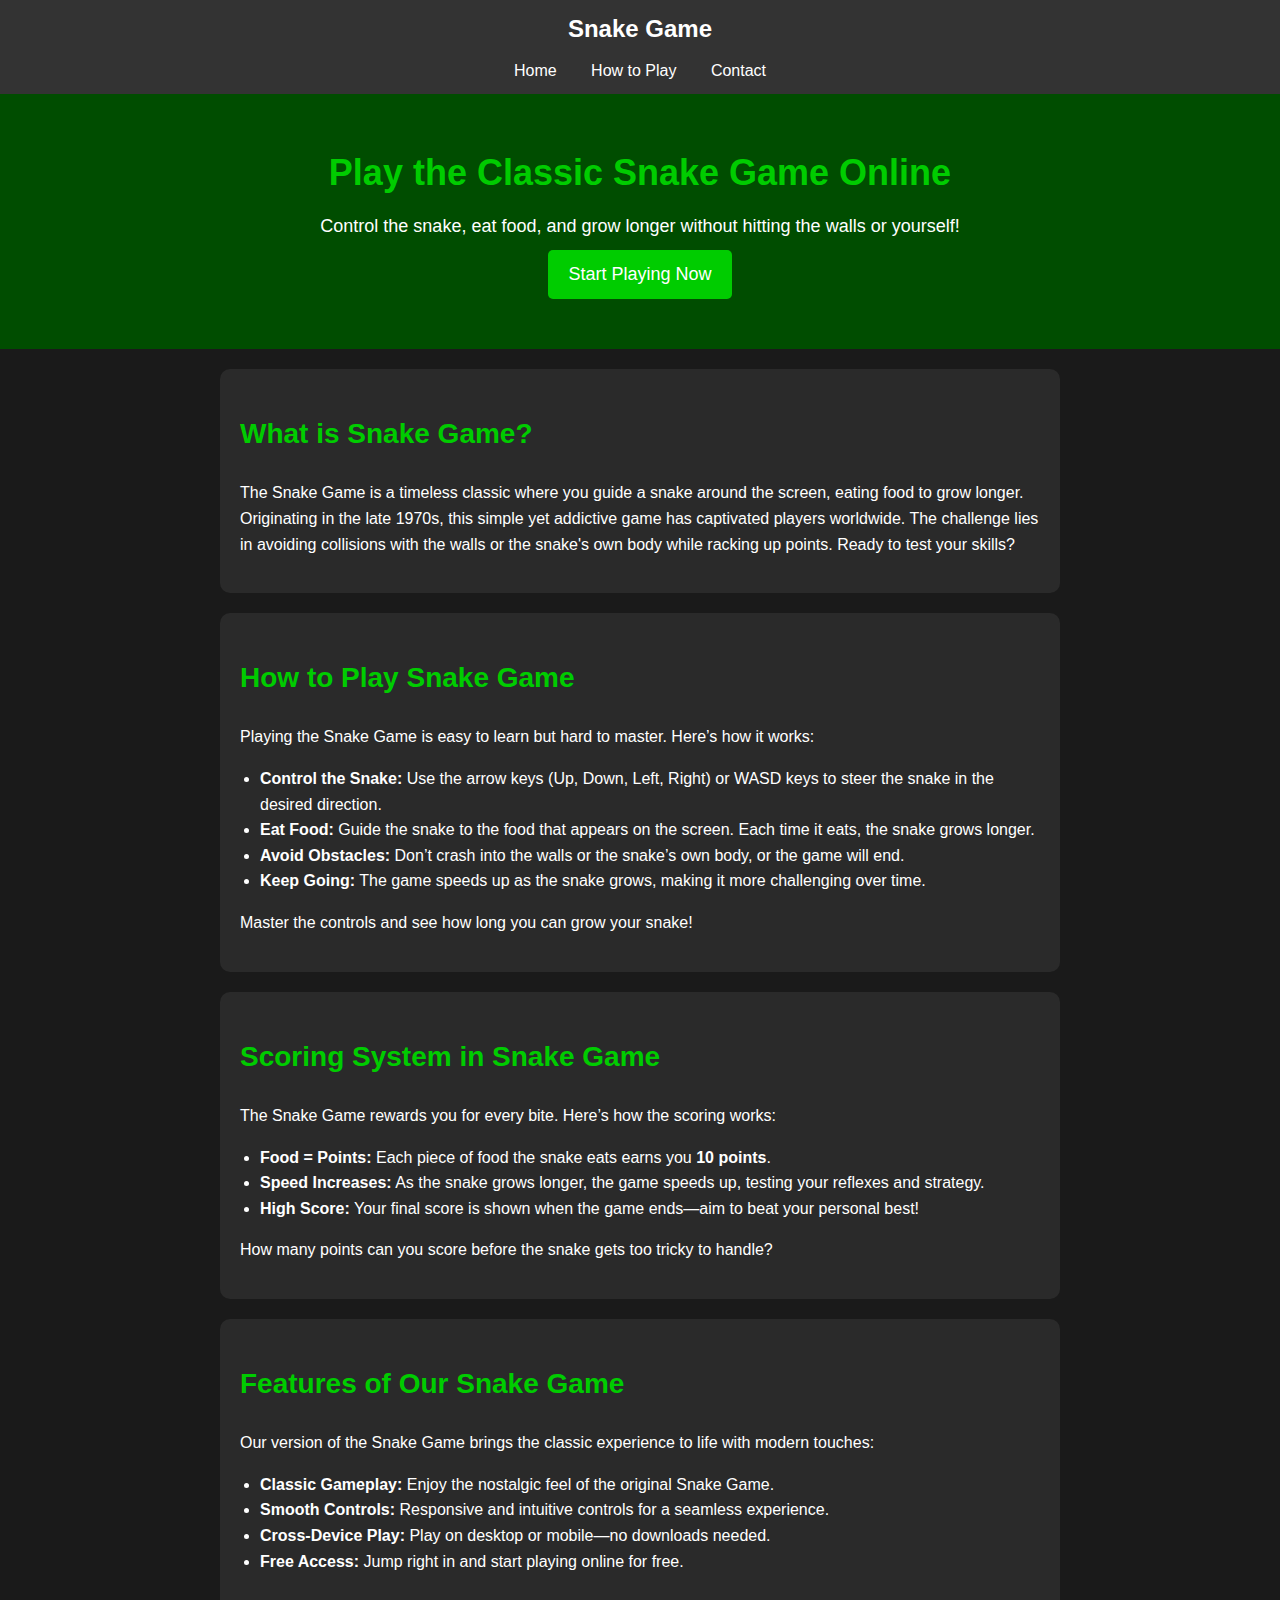
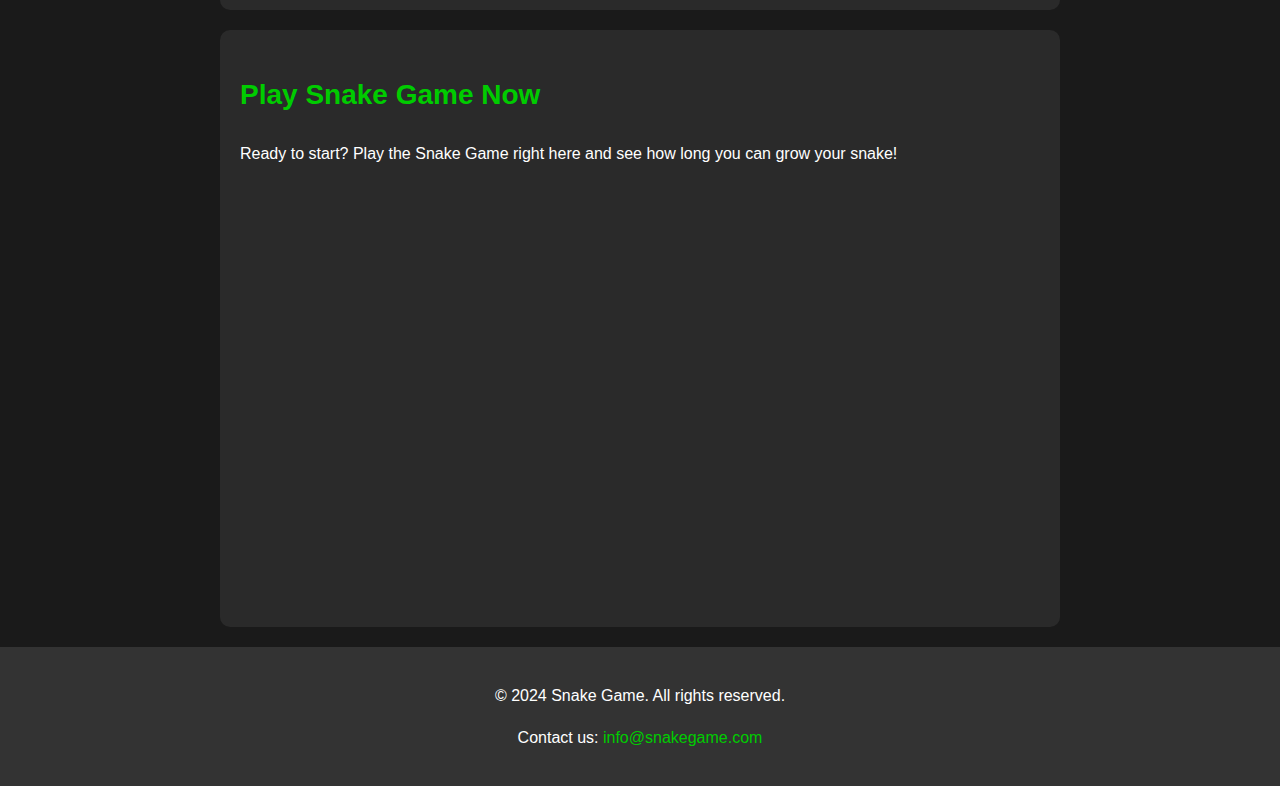
==== index.html @ 38044d4a "Add files via upload" ====
<!DOCTYPE html>
<html lang="en">
<head>
    <meta charset="UTF-8">
    <meta name="viewport" content="width=device-width, initial-scale=1.0">
    <meta name="description" content="Play the classic Snake Game online. Control the snake, eat food, and grow longer without hitting the walls or yourself.">
    <meta name="keywords" content="Snake Game, classic game, online game, play snake, snake game rules, snake game scoring">
    <title>Snake Game - Play Online</title>
    <style>
        body {
            font-family: Arial, sans-serif;
            background-color: #1a1a1a;
            color: #ffffff;
            margin: 0;
            padding: 0;
            line-height: 1.6;
        }
        header {
            background-color: #333;
            padding: 10px 0;
            text-align: center;
        }
        header h1 {
            margin: 0;
            font-size: 24px;
        }
        nav {
            margin-top: 10px;
        }
        nav a {
            color: #ffffff;
            text-decoration: none;
            margin: 0 15px;
            font-size: 16px;
        }
        nav a:hover {
            color: #00cc00;
        }
        .hero {
            background-color: #004d00;
            padding: 50px 20px;
            text-align: center;
        }
        .hero h2 {
            font-size: 36px;
            margin: 0;
        }
        .hero p {
            font-size: 18px;
            margin: 10px 0;
        }
        .cta-button {
            background-color: #00cc00;
            color: #ffffff;
            padding: 10px 20px;
            text-decoration: none;
            font-size: 18px;
            border-radius: 5px;
            display: inline-block;
        }
        .cta-button:hover {
            background-color: #009900;
        }
        section {
            padding: 20px;
            margin: 20px auto;
            max-width: 800px;
            background-color: #2a2a2a;
            border-radius: 10px;
        }
        h2 {
            color: #00cc00;
            font-size: 28px;
        }
        ul {
            padding-left: 20px;
        }
        iframe {
            display: block;
            margin: 20px auto;
            border: none;
        }
        footer {
            text-align: center;
            padding: 20px;
            background-color: #333;
            color: #ffffff;
        }
        footer a {
            color: #00cc00;
            text-decoration: none;
        }
        footer a:hover {
            text-decoration: underline;
        }
    </style>
</head>
<body>
    <!-- Header Section -->
    <header>
        <h1>Snake Game</h1>
        <nav>
            <a href="#home">Home</a>
            <a href="#how-to-play">How to Play</a>
            <a href="#contact">Contact</a>
        </nav>
    </header>

    <!-- Hero Section -->
    <div class="hero" id="home">
        <h2>Play the Classic Snake Game Online</h2>
        <p>Control the snake, eat food, and grow longer without hitting the walls or yourself!</p>
        <a href="#play-now" class="cta-button">Start Playing Now</a>
    </div>

    <!-- Game Introduction Section -->
    <section id="game-introduction">
        <h2>What is Snake Game?</h2>
        <p>The Snake Game is a timeless classic where you guide a snake around the screen, eating food to grow longer. Originating in the late 1970s, this simple yet addictive game has captivated players worldwide. The challenge lies in avoiding collisions with the walls or the snake's own body while racking up points. Ready to test your skills?</p>
    </section>

    <!-- How to Play Section -->
    <section id="how-to-play">
        <h2>How to Play Snake Game</h2>
        <p>Playing the Snake Game is easy to learn but hard to master. Here’s how it works:</p>
        <ul>
            <li><strong>Control the Snake:</strong> Use the arrow keys (Up, Down, Left, Right) or WASD keys to steer the snake in the desired direction.</li>
            <li><strong>Eat Food:</strong> Guide the snake to the food that appears on the screen. Each time it eats, the snake grows longer.</li>
            <li><strong>Avoid Obstacles:</strong> Don’t crash into the walls or the snake’s own body, or the game will end.</li>
            <li><strong>Keep Going:</strong> The game speeds up as the snake grows, making it more challenging over time.</li>
        </ul>
        <p>Master the controls and see how long you can grow your snake!</p>
    </section>

    <!-- Scoring System Section -->
    <section id="scoring-system">
        <h2>Scoring System in Snake Game</h2>
        <p>The Snake Game rewards you for every bite. Here’s how the scoring works:</p>
        <ul>
            <li><strong>Food = Points:</strong> Each piece of food the snake eats earns you <strong>10 points</strong>.</li>
            <li><strong>Speed Increases:</strong> As the snake grows longer, the game speeds up, testing your reflexes and strategy.</li>
            <li><strong>High Score:</strong> Your final score is shown when the game ends—aim to beat your personal best!</li>
        </ul>
        <p>How many points can you score before the snake gets too tricky to handle?</p>
    </section>

    <!-- Game Features Section -->
    <section id="game-features">
        <h2>Features of Our Snake Game</h2>
        <p>Our version of the Snake Game brings the classic experience to life with modern touches:</p>
        <ul>
            <li><strong>Classic Gameplay:</strong> Enjoy the nostalgic feel of the original Snake Game.</li>
            <li><strong>Smooth Controls:</strong> Responsive and intuitive controls for a seamless experience.</li>
            <li><strong>Cross-Device Play:</strong> Play on desktop or mobile—no downloads needed.</li>
            <li><strong>Free Access:</strong> Jump right in and start playing online for free.</li>
        </ul>
    </section>

    <!-- Play Now Section with Iframe -->
    <section id="play-now">
        <h2>Play Snake Game Now</h2>
        <p>Ready to start? Play the Snake Game right here and see how long you can grow your snake!</p>
        <iframe src="https://jiangfei.xyz/贪吃蛇.html" width="600" height="400" frameborder="0"></iframe>
    </section>

    <!-- Footer Section -->
    <footer id="contact">
        <p>&copy; 2024 Snake Game. All rights reserved.</p>
        <p>Contact us: <a href="mailto:info@snakegame.com">info@snakegame.com</a></p>
    </footer>
</body>
</html>
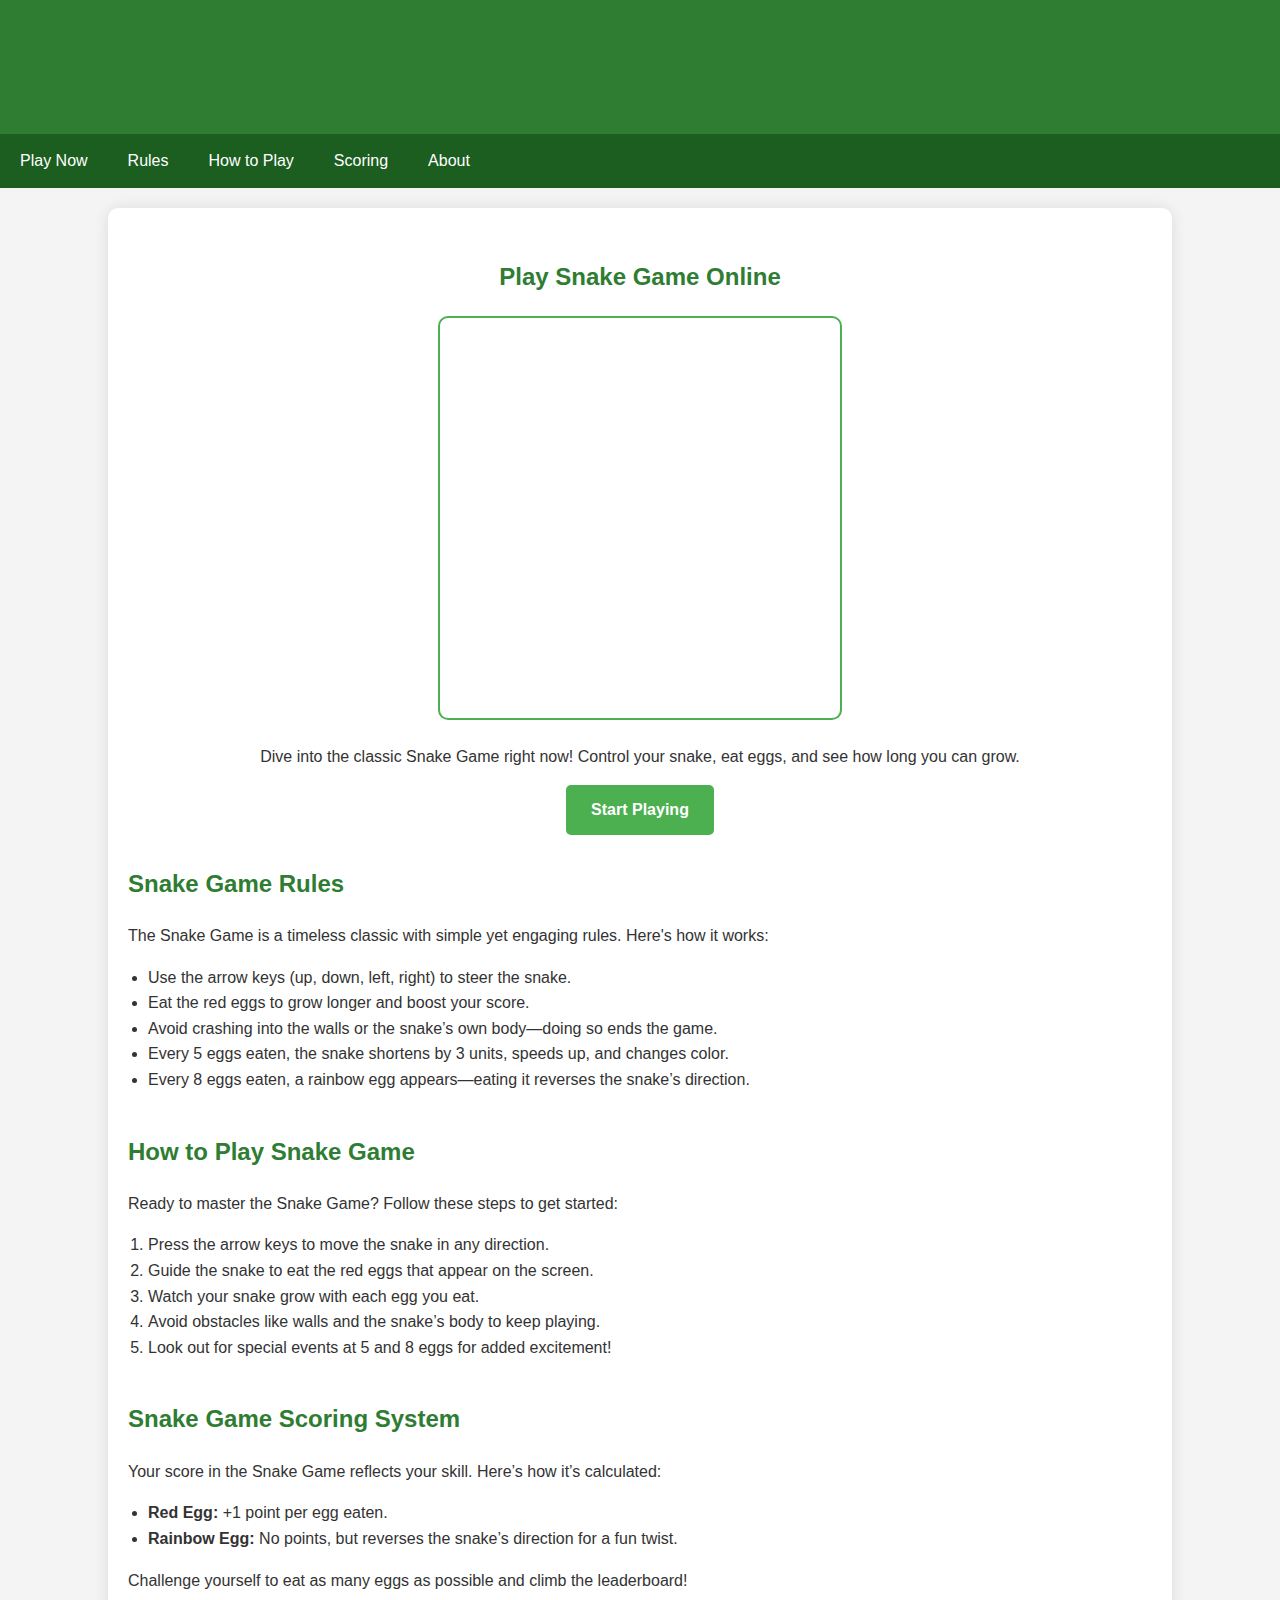
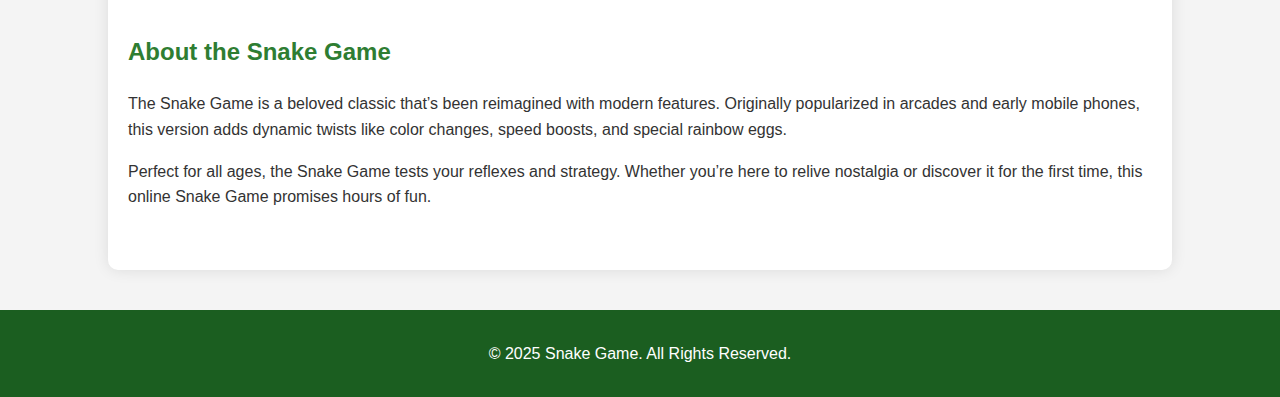
==== commit 3e7f6af4: "Add files via upload" ====
--- a/index.html
+++ b/index.html
@@ -3,170 +3,173 @@
 <head>
     <meta charset="UTF-8">
     <meta name="viewport" content="width=device-width, initial-scale=1.0">
-    <meta name="description" content="Play the classic Snake Game online. Control the snake, eat food, and grow longer without hitting the walls or yourself.">
-    <meta name="keywords" content="Snake Game, classic game, online game, play snake, snake game rules, snake game scoring">
-    <title>Snake Game - Play Online</title>
+    <meta name="description" content="Play the classic Snake Game online. Eat eggs, grow your snake, and master the challenges in this addictive game.">
+    <meta name="keywords" content="Snake Game, Play Snake Game, Online Snake Game, Classic Snake, Snake Rules, Snake Gameplay, Snake Scoring">
+    <title>Snake Game - Play Online and Challenge Yourself</title>
     <style>
         body {
-            font-family: Arial, sans-serif;
-            background-color: #1a1a1a;
-            color: #ffffff;
+            font-family: 'Arial', sans-serif;
+            background-color: #f4f4f4;
+            color: #333;
             margin: 0;
             padding: 0;
             line-height: 1.6;
         }
         header {
-            background-color: #333;
-            padding: 10px 0;
+            background-color: #2E7D32;
+            color: white;
+            padding: 20px;
             text-align: center;
         }
-        header h1 {
-            margin: 0;
-            font-size: 24px;
-        }
         nav {
-            margin-top: 10px;
+            background-color: #1B5E20;
+            overflow: hidden;
+            position: sticky;
+            top: 0;
+            z-index: 100;
         }
         nav a {
-            color: #ffffff;
+            float: left;
+            display: block;
+            color: white;
+            text-align: center;
+            padding: 14px 20px;
             text-decoration: none;
-            margin: 0 15px;
+        }
+        nav a:hover {
+            background-color: #4CAF50;
+            color: white;
+        }
+        .container {
+            width: 80%;
+            margin: 20px auto;
+            padding: 20px;
+            background-color: white;
+            box-shadow: 0 0 15px rgba(0, 0, 0, 0.1);
+            border-radius: 10px;
+        }
+        h1, h2, h3 {
+            color: #2E7D32;
+        }
+        .game-section {
+            text-align: center;
+            margin: 30px 0;
+        }
+        iframe {
+            border: 2px solid #4CAF50;
+            border-radius: 10px;
+            width: 400px;
+            height: 400px;
+        }
+        .section {
+            margin-bottom: 40px;
+        }
+        .section p {
             font-size: 16px;
         }
-        nav a:hover {
-            color: #00cc00;
-        }
-        .hero {
-            background-color: #004d00;
-            padding: 50px 20px;
-            text-align: center;
-        }
-        .hero h2 {
-            font-size: 36px;
-            margin: 0;
-        }
-        .hero p {
-            font-size: 18px;
-            margin: 10px 0;
-        }
         .cta-button {
-            background-color: #00cc00;
-            color: #ffffff;
-            padding: 10px 20px;
+            display: inline-block;
+            padding: 12px 25px;
+            background-color: #4CAF50;
+            color: white;
             text-decoration: none;
-            font-size: 18px;
             border-radius: 5px;
-            display: inline-block;
+            font-weight: bold;
+            transition: background-color 0.3s;
         }
         .cta-button:hover {
-            background-color: #009900;
+            background-color: #388E3C;
         }
-        section {
-            padding: 20px;
-            margin: 20px auto;
-            max-width: 800px;
-            background-color: #2a2a2a;
-            border-radius: 10px;
+        footer {
+            background-color: #1B5E20;
+            color: white;
+            text-align: center;
+            padding: 15px 0;
+            position: relative;
+            width: 100%;
+            margin-top: 40px;
         }
-        h2 {
-            color: #00cc00;
-            font-size: 28px;
-        }
-        ul {
+        ul, ol {
+            margin: 10px 0;
             padding-left: 20px;
         }
-        iframe {
-            display: block;
-            margin: 20px auto;
-            border: none;
-        }
-        footer {
-            text-align: center;
-            padding: 20px;
-            background-color: #333;
-            color: #ffffff;
-        }
-        footer a {
-            color: #00cc00;
-            text-decoration: none;
-        }
-        footer a:hover {
-            text-decoration: underline;
+        @media (max-width: 768px) {
+            .container {
+                width: 90%;
+            }
+            iframe {
+                width: 100%;
+                height: 300px;
+            }
+            nav a {
+                float: none;
+                display: block;
+                text-align: left;
+            }
         }
     </style>
 </head>
 <body>
-    <!-- Header Section -->
     <header>
-        <h1>Snake Game</h1>
-        <nav>
-            <a href="#home">Home</a>
-            <a href="#how-to-play">How to Play</a>
-            <a href="#contact">Contact</a>
-        </nav>
+        <h1>Snake Game - Master the Classic Challenge</h1>
     </header>
+    <nav>
+        <a href="#play">Play Now</a>
+        <a href="#rules">Rules</a>
+        <a href="#how-to-play">How to Play</a>
+        <a href="#scoring">Scoring</a>
+        <a href="#about">About</a>
+    </nav>
+    <div class="container">
+        <section id="play" class="game-section">
+            <h2>Play Snake Game Online</h2>
+            <iframe src="https://jiangfei.xyz/贪吃蛇.html" frameborder="0"></iframe>
+            <p>Dive into the classic Snake Game right now! Control your snake, eat eggs, and see how long you can grow.</p>
+            <a href="#play" class="cta-button">Start Playing</a>
+        </section>
 
-    <!-- Hero Section -->
-    <div class="hero" id="home">
-        <h2>Play the Classic Snake Game Online</h2>
-        <p>Control the snake, eat food, and grow longer without hitting the walls or yourself!</p>
-        <a href="#play-now" class="cta-button">Start Playing Now</a>
+        <section id="rules" class="section">
+            <h2>Snake Game Rules</h2>
+            <p>The Snake Game is a timeless classic with simple yet engaging rules. Here's how it works:</p>
+            <ul>
+                <li>Use the arrow keys (up, down, left, right) to steer the snake.</li>
+                <li>Eat the red eggs to grow longer and boost your score.</li>
+                <li>Avoid crashing into the walls or the snake’s own body—doing so ends the game.</li>
+                <li>Every 5 eggs eaten, the snake shortens by 3 units, speeds up, and changes color.</li>
+                <li>Every 8 eggs eaten, a rainbow egg appears—eating it reverses the snake’s direction.</li>
+            </ul>
+        </section>
+
+        <section id="how-to-play" class="section">
+            <h2>How to Play Snake Game</h2>
+            <p>Ready to master the Snake Game? Follow these steps to get started:</p>
+            <ol>
+                <li>Press the arrow keys to move the snake in any direction.</li>
+                <li>Guide the snake to eat the red eggs that appear on the screen.</li>
+                <li>Watch your snake grow with each egg you eat.</li>
+                <li>Avoid obstacles like walls and the snake’s body to keep playing.</li>
+                <li>Look out for special events at 5 and 8 eggs for added excitement!</li>
+            </ol>
+        </section>
+
+        <section id="scoring" class="section">
+            <h2>Snake Game Scoring System</h2>
+            <p>Your score in the Snake Game reflects your skill. Here’s how it’s calculated:</p>
+            <ul>
+                <li><strong>Red Egg:</strong> +1 point per egg eaten.</li>
+                <li><strong>Rainbow Egg:</strong> No points, but reverses the snake’s direction for a fun twist.</li>
+            </ul>
+            <p>Challenge yourself to eat as many eggs as possible and climb the leaderboard!</p>
+        </section>
+
+        <section id="about" class="section">
+            <h2>About the Snake Game</h2>
+            <p>The Snake Game is a beloved classic that’s been reimagined with modern features. Originally popularized in arcades and early mobile phones, this version adds dynamic twists like color changes, speed boosts, and special rainbow eggs.</p>
+            <p>Perfect for all ages, the Snake Game tests your reflexes and strategy. Whether you’re here to relive nostalgia or discover it for the first time, this online Snake Game promises hours of fun.</p>
+        </section>
     </div>
-
-    <!-- Game Introduction Section -->
-    <section id="game-introduction">
-        <h2>What is Snake Game?</h2>
-        <p>The Snake Game is a timeless classic where you guide a snake around the screen, eating food to grow longer. Originating in the late 1970s, this simple yet addictive game has captivated players worldwide. The challenge lies in avoiding collisions with the walls or the snake's own body while racking up points. Ready to test your skills?</p>
-    </section>
-
-    <!-- How to Play Section -->
-    <section id="how-to-play">
-        <h2>How to Play Snake Game</h2>
-        <p>Playing the Snake Game is easy to learn but hard to master. Here’s how it works:</p>
-        <ul>
-            <li><strong>Control the Snake:</strong> Use the arrow keys (Up, Down, Left, Right) or WASD keys to steer the snake in the desired direction.</li>
-            <li><strong>Eat Food:</strong> Guide the snake to the food that appears on the screen. Each time it eats, the snake grows longer.</li>
-            <li><strong>Avoid Obstacles:</strong> Don’t crash into the walls or the snake’s own body, or the game will end.</li>
-            <li><strong>Keep Going:</strong> The game speeds up as the snake grows, making it more challenging over time.</li>
-        </ul>
-        <p>Master the controls and see how long you can grow your snake!</p>
-    </section>
-
-    <!-- Scoring System Section -->
-    <section id="scoring-system">
-        <h2>Scoring System in Snake Game</h2>
-        <p>The Snake Game rewards you for every bite. Here’s how the scoring works:</p>
-        <ul>
-            <li><strong>Food = Points:</strong> Each piece of food the snake eats earns you <strong>10 points</strong>.</li>
-            <li><strong>Speed Increases:</strong> As the snake grows longer, the game speeds up, testing your reflexes and strategy.</li>
-            <li><strong>High Score:</strong> Your final score is shown when the game ends—aim to beat your personal best!</li>
-        </ul>
-        <p>How many points can you score before the snake gets too tricky to handle?</p>
-    </section>
-
-    <!-- Game Features Section -->
-    <section id="game-features">
-        <h2>Features of Our Snake Game</h2>
-        <p>Our version of the Snake Game brings the classic experience to life with modern touches:</p>
-        <ul>
-            <li><strong>Classic Gameplay:</strong> Enjoy the nostalgic feel of the original Snake Game.</li>
-            <li><strong>Smooth Controls:</strong> Responsive and intuitive controls for a seamless experience.</li>
-            <li><strong>Cross-Device Play:</strong> Play on desktop or mobile—no downloads needed.</li>
-            <li><strong>Free Access:</strong> Jump right in and start playing online for free.</li>
-        </ul>
-    </section>
-
-    <!-- Play Now Section with Iframe -->
-    <section id="play-now">
-        <h2>Play Snake Game Now</h2>
-        <p>Ready to start? Play the Snake Game right here and see how long you can grow your snake!</p>
-        <iframe src="https://jiangfei.xyz/贪吃蛇.html" width="600" height="400" frameborder="0"></iframe>
-    </section>
-
-    <!-- Footer Section -->
-    <footer id="contact">
-        <p>&copy; 2024 Snake Game. All rights reserved.</p>
-        <p>Contact us: <a href="mailto:info@snakegame.com">info@snakegame.com</a></p>
+    <footer>
+        <p>&copy; 2025 Snake Game. All Rights Reserved.</p>
     </footer>
 </body>
 </html>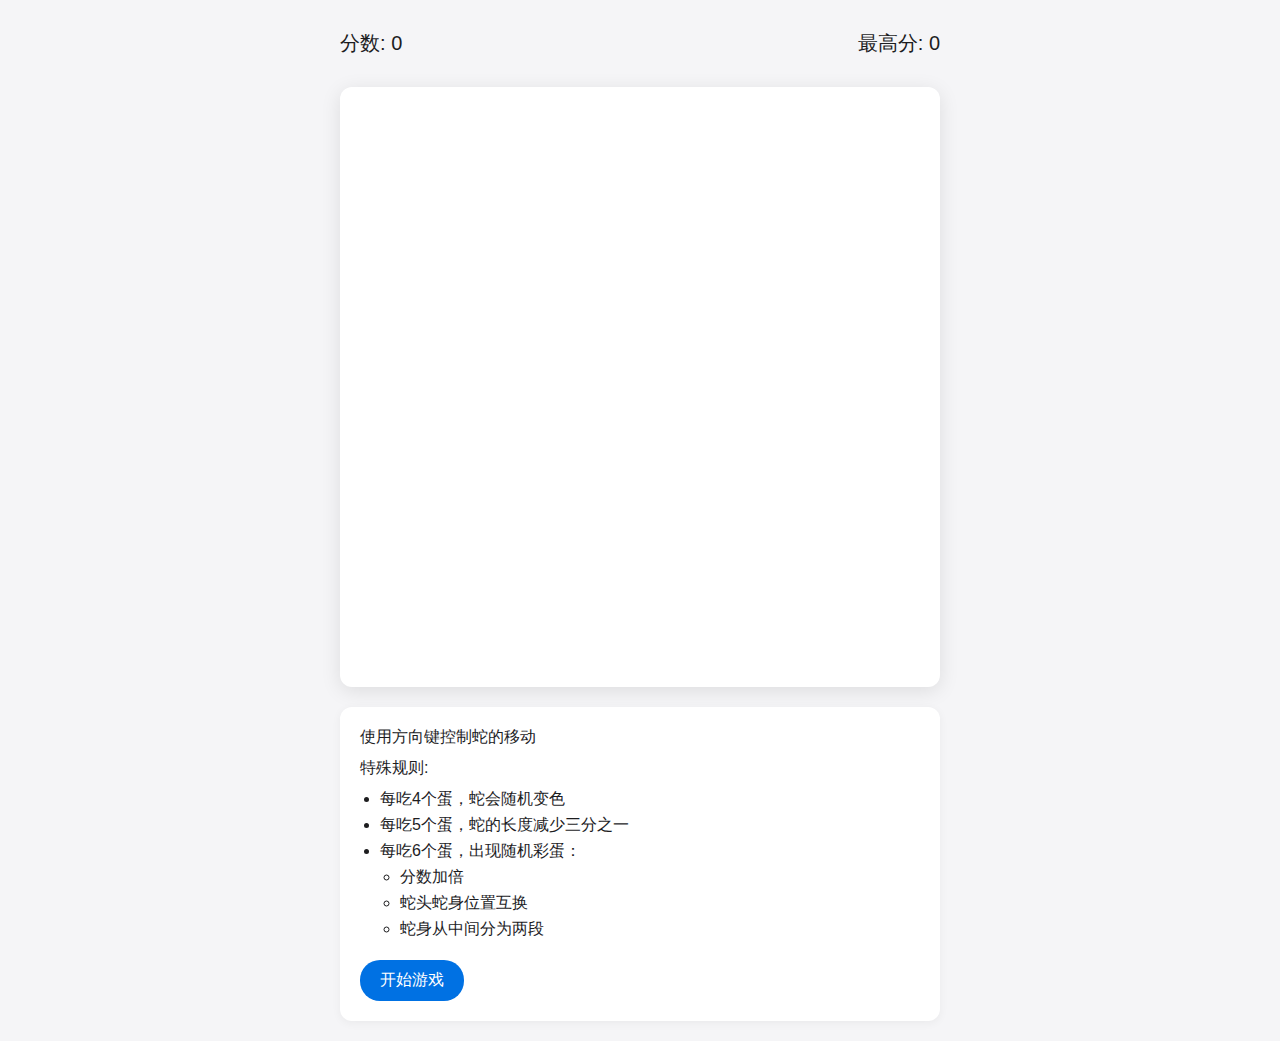
==== commit 6384f3c8: "index" ====
--- a/index.html
+++ b/index.html
@@ -1,175 +1,42 @@
-<!DOCTYPE html>
-<html lang="en">
-<head>
-    <meta charset="UTF-8">
-    <meta name="viewport" content="width=device-width, initial-scale=1.0">
-    <meta name="description" content="Play the classic Snake Game online. Eat eggs, grow your snake, and master the challenges in this addictive game.">
-    <meta name="keywords" content="Snake Game, Play Snake Game, Online Snake Game, Classic Snake, Snake Rules, Snake Gameplay, Snake Scoring">
-    <title>Snake Game - Play Online and Challenge Yourself</title>
-    <style>
-        body {
-            font-family: 'Arial', sans-serif;
-            background-color: #f4f4f4;
-            color: #333;
-            margin: 0;
-            padding: 0;
-            line-height: 1.6;
-        }
-        header {
-            background-color: #2E7D32;
-            color: white;
-            padding: 20px;
-            text-align: center;
-        }
-        nav {
-            background-color: #1B5E20;
-            overflow: hidden;
-            position: sticky;
-            top: 0;
-            z-index: 100;
-        }
-        nav a {
-            float: left;
-            display: block;
-            color: white;
-            text-align: center;
-            padding: 14px 20px;
-            text-decoration: none;
-        }
-        nav a:hover {
-            background-color: #4CAF50;
-            color: white;
-        }
-        .container {
-            width: 80%;
-            margin: 20px auto;
-            padding: 20px;
-            background-color: white;
-            box-shadow: 0 0 15px rgba(0, 0, 0, 0.1);
-            border-radius: 10px;
-        }
-        h1, h2, h3 {
-            color: #2E7D32;
-        }
-        .game-section {
-            text-align: center;
-            margin: 30px 0;
-        }
-        iframe {
-            border: 2px solid #4CAF50;
-            border-radius: 10px;
-            width: 400px;
-            height: 400px;
-        }
-        .section {
-            margin-bottom: 40px;
-        }
-        .section p {
-            font-size: 16px;
-        }
-        .cta-button {
-            display: inline-block;
-            padding: 12px 25px;
-            background-color: #4CAF50;
-            color: white;
-            text-decoration: none;
-            border-radius: 5px;
-            font-weight: bold;
-            transition: background-color 0.3s;
-        }
-        .cta-button:hover {
-            background-color: #388E3C;
-        }
-        footer {
-            background-color: #1B5E20;
-            color: white;
-            text-align: center;
-            padding: 15px 0;
-            position: relative;
-            width: 100%;
-            margin-top: 40px;
-        }
-        ul, ol {
-            margin: 10px 0;
-            padding-left: 20px;
-        }
-        @media (max-width: 768px) {
-            .container {
-                width: 90%;
-            }
-            iframe {
-                width: 100%;
-                height: 300px;
-            }
-            nav a {
-                float: none;
-                display: block;
-                text-align: left;
-            }
-        }
-    </style>
-</head>
-<body>
-    <header>
-        <h1>Snake Game - Master the Classic Challenge</h1>
-    </header>
-    <nav>
-        <a href="#play">Play Now</a>
-        <a href="#rules">Rules</a>
-        <a href="#how-to-play">How to Play</a>
-        <a href="#scoring">Scoring</a>
-        <a href="#about">About</a>
-    </nav>
-    <div class="container">
-        <section id="play" class="game-section">
-            <h2>Play Snake Game Online</h2>
-            <iframe src="https://jiangfei.xyz/贪吃蛇.html" frameborder="0"></iframe>
-            <p>Dive into the classic Snake Game right now! Control your snake, eat eggs, and see how long you can grow.</p>
-            <a href="#play" class="cta-button">Start Playing</a>
-        </section>
-
-        <section id="rules" class="section">
-            <h2>Snake Game Rules</h2>
-            <p>The Snake Game is a timeless classic with simple yet engaging rules. Here's how it works:</p>
-            <ul>
-                <li>Use the arrow keys (up, down, left, right) to steer the snake.</li>
-                <li>Eat the red eggs to grow longer and boost your score.</li>
-                <li>Avoid crashing into the walls or the snake’s own body—doing so ends the game.</li>
-                <li>Every 5 eggs eaten, the snake shortens by 3 units, speeds up, and changes color.</li>
-                <li>Every 8 eggs eaten, a rainbow egg appears—eating it reverses the snake’s direction.</li>
-            </ul>
-        </section>
-
-        <section id="how-to-play" class="section">
-            <h2>How to Play Snake Game</h2>
-            <p>Ready to master the Snake Game? Follow these steps to get started:</p>
-            <ol>
-                <li>Press the arrow keys to move the snake in any direction.</li>
-                <li>Guide the snake to eat the red eggs that appear on the screen.</li>
-                <li>Watch your snake grow with each egg you eat.</li>
-                <li>Avoid obstacles like walls and the snake’s body to keep playing.</li>
-                <li>Look out for special events at 5 and 8 eggs for added excitement!</li>
-            </ol>
-        </section>
-
-        <section id="scoring" class="section">
-            <h2>Snake Game Scoring System</h2>
-            <p>Your score in the Snake Game reflects your skill. Here’s how it’s calculated:</p>
-            <ul>
-                <li><strong>Red Egg:</strong> +1 point per egg eaten.</li>
-                <li><strong>Rainbow Egg:</strong> No points, but reverses the snake’s direction for a fun twist.</li>
-            </ul>
-            <p>Challenge yourself to eat as many eggs as possible and climb the leaderboard!</p>
-        </section>
-
-        <section id="about" class="section">
-            <h2>About the Snake Game</h2>
-            <p>The Snake Game is a beloved classic that’s been reimagined with modern features. Originally popularized in arcades and early mobile phones, this version adds dynamic twists like color changes, speed boosts, and special rainbow eggs.</p>
-            <p>Perfect for all ages, the Snake Game tests your reflexes and strategy. Whether you’re here to relive nostalgia or discover it for the first time, this online Snake Game promises hours of fun.</p>
-        </section>
-    </div>
-    <footer>
-        <p>&copy; 2025 Snake Game. All Rights Reserved.</p>
-    </footer>
-</body>
+<!DOCTYPE html>
+<html lang="zh">
+<head>
+    <meta charset="UTF-8">
+    <meta name="viewport" content="width=device-width, initial-scale=1.0">
+    <title>彩色贪吃蛇</title>
+    <link rel="stylesheet" href="style.css">
+</head>
+<body>
+    <div class="game-container">
+        <div class="score-container">
+            <div class="score">分数: <span id="score">0</span></div>
+            <div class="highscore">最高分: <span id="highscore">0</span></div>
+        </div>
+        <canvas id="gameCanvas" width="600" height="600"></canvas>
+        <div class="controls">
+            <p>使用方向键控制蛇的移动</p>
+            <p>特殊规则:</p>
+            <ul>
+                <li>每吃4个蛋，蛇会随机变色</li>
+                <li>每吃5个蛋，蛇的长度减少三分之一</li>
+                <li>每吃6个蛋，出现随机彩蛋：</li>
+                <ul>
+                    <li>分数加倍</li>
+                    <li>蛇头蛇身位置互换</li>
+                    <li>蛇身从中间分为两段</li>
+                </ul>
+            </ul>
+            <button id="startBtn">开始游戏</button>
+            <button id="restartBtn" style="display: none;">重新开始</button>
+        </div>
+    </div>
+    <div id="gameOver" class="game-over">
+        <div class="game-over-content">
+            <h2>游戏结束</h2>
+            <p>你的分数: <span id="finalScore">0</span></p>
+            <button id="playAgainBtn">再玩一次</button>
+        </div>
+    </div>
+    <script src="script.js"></script>
+</body>
 </html>--- a/style.css
+++ b/style.css
@@ -0,0 +1,111 @@
+
+* {
+    margin: 0;
+    padding: 0;
+    box-sizing: border-box;
+    font-family: -apple-system, BlinkMacSystemFont, "Segoe UI", Roboto, Helvetica, Arial, sans-serif;
+}
+
+body {
+    display: flex;
+    justify-content: center;
+    align-items: center;
+    min-height: 100vh;
+    background-color: #f5f5f7;
+    color: #1d1d1f;
+}
+
+.game-container {
+    display: flex;
+    flex-direction: column;
+    align-items: center;
+    gap: 20px;
+    max-width: 800px;
+    width: 100%;
+    padding: 20px;
+}
+
+.score-container {
+    display: flex;
+    justify-content: space-between;
+    width: 600px;
+    padding: 10px 0;
+    font-size: 20px;
+    font-weight: 500;
+}
+
+canvas {
+    background-color: #ffffff;
+    border-radius: 12px;
+    box-shadow: 0 4px 20px rgba(0, 0, 0, 0.1);
+}
+
+.controls {
+    width: 600px;
+    background-color: #ffffff;
+    padding: 20px;
+    border-radius: 12px;
+    box-shadow: 0 2px 10px rgba(0, 0, 0, 0.05);
+}
+
+.controls p {
+    margin-bottom: 10px;
+}
+
+.controls ul {
+    margin-left: 20px;
+    margin-bottom: 20px;
+}
+
+.controls li {
+    margin-bottom: 5px;
+}
+
+button {
+    background-color: #0071e3;
+    color: white;
+    border: none;
+    padding: 10px 20px;
+    border-radius: 20px;
+    font-size: 16px;
+    cursor: pointer;
+    transition: all 0.2s;
+    font-weight: 500;
+}
+
+button:hover {
+    background-color: #0077ed;
+    transform: scale(1.02);
+}
+
+.game-over {
+    position: fixed;
+    top: 0;
+    left: 0;
+    width: 100%;
+    height: 100%;
+    background-color: rgba(0, 0, 0, 0.7);
+    display: none;
+    justify-content: center;
+    align-items: center;
+    z-index: 100;
+}
+
+.game-over-content {
+    background-color: white;
+    padding: 30px;
+    border-radius: 12px;
+    text-align: center;
+    max-width: 400px;
+}
+
+.game-over-content h2 {
+    margin-bottom: 20px;
+    font-size: 24px;
+}
+
+.game-over-content p {
+    margin-bottom: 20px;
+    font-size: 18px;
+}
+
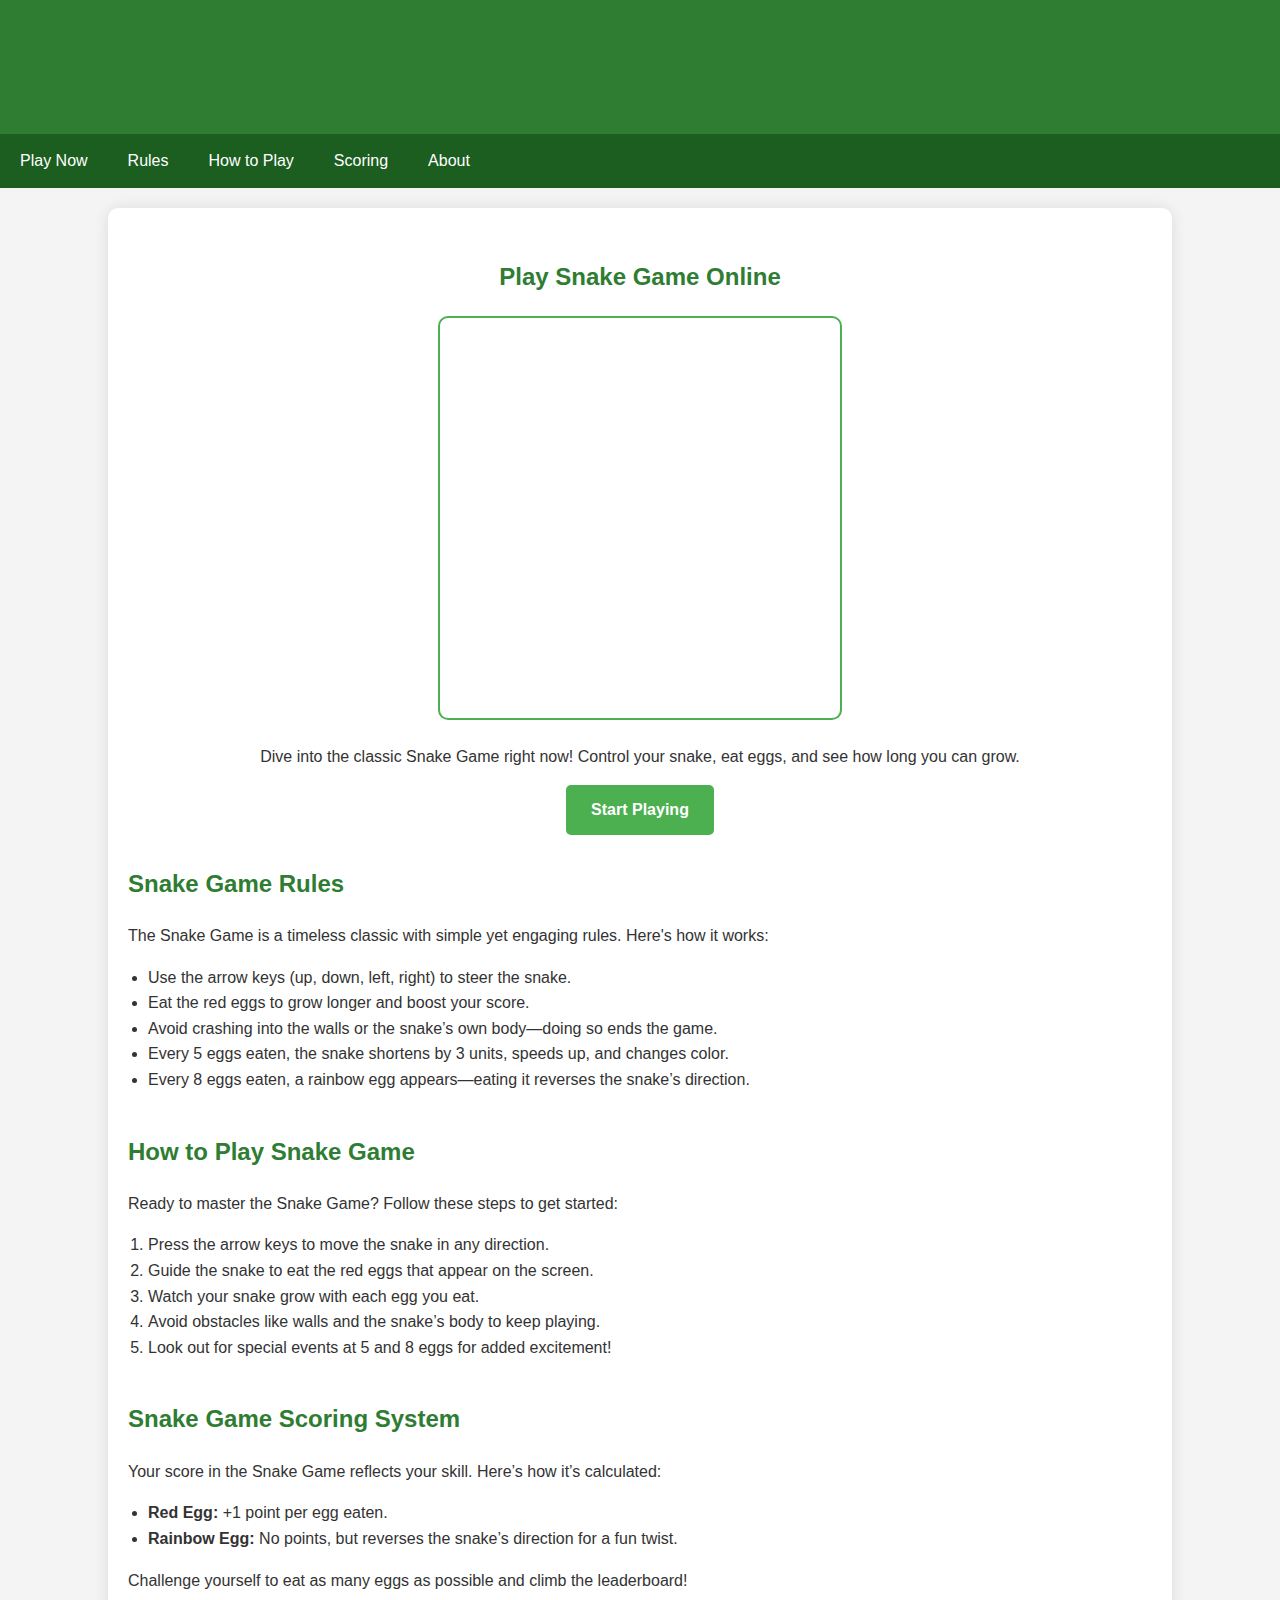
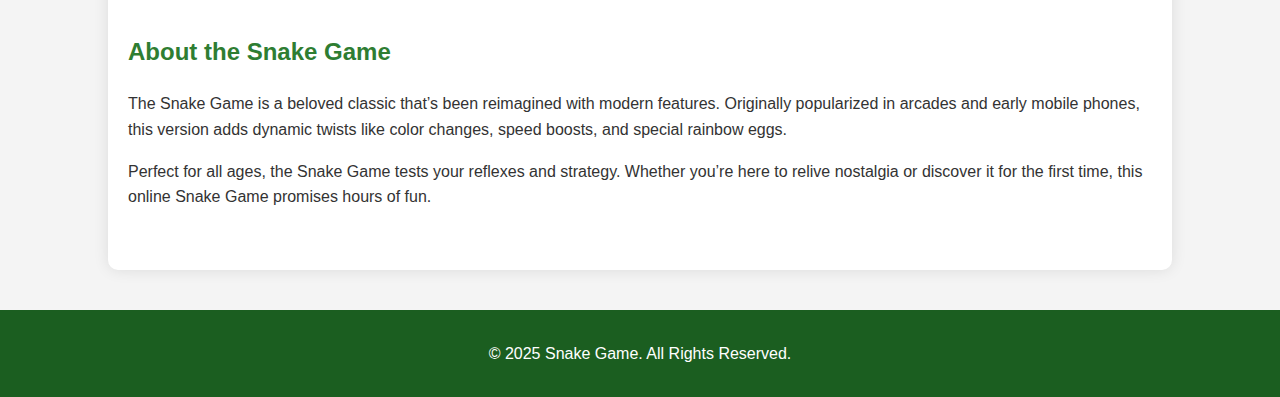
==== commit d868bb8a: "Create index.html" ====
--- a/index.html
+++ b/index.html
@@ -1,42 +1,175 @@
 <!DOCTYPE html>
-<html lang="zh">
+<html lang="en">
 <head>
     <meta charset="UTF-8">
     <meta name="viewport" content="width=device-width, initial-scale=1.0">
-    <title>彩色贪吃蛇</title>
-    <link rel="stylesheet" href="style.css">
+    <meta name="description" content="Play the classic Snake Game online. Eat eggs, grow your snake, and master the challenges in this addictive game.">
+    <meta name="keywords" content="Snake Game, Play Snake Game, Online Snake Game, Classic Snake, Snake Rules, Snake Gameplay, Snake Scoring">
+    <title>Snake Game - Play Online and Challenge Yourself</title>
+    <style>
+        body {
+            font-family: 'Arial', sans-serif;
+            background-color: #f4f4f4;
+            color: #333;
+            margin: 0;
+            padding: 0;
+            line-height: 1.6;
+        }
+        header {
+            background-color: #2E7D32;
+            color: white;
+            padding: 20px;
+            text-align: center;
+        }
+        nav {
+            background-color: #1B5E20;
+            overflow: hidden;
+            position: sticky;
+            top: 0;
+            z-index: 100;
+        }
+        nav a {
+            float: left;
+            display: block;
+            color: white;
+            text-align: center;
+            padding: 14px 20px;
+            text-decoration: none;
+        }
+        nav a:hover {
+            background-color: #4CAF50;
+            color: white;
+        }
+        .container {
+            width: 80%;
+            margin: 20px auto;
+            padding: 20px;
+            background-color: white;
+            box-shadow: 0 0 15px rgba(0, 0, 0, 0.1);
+            border-radius: 10px;
+        }
+        h1, h2, h3 {
+            color: #2E7D32;
+        }
+        .game-section {
+            text-align: center;
+            margin: 30px 0;
+        }
+        iframe {
+            border: 2px solid #4CAF50;
+            border-radius: 10px;
+            width: 400px;
+            height: 400px;
+        }
+        .section {
+            margin-bottom: 40px;
+        }
+        .section p {
+            font-size: 16px;
+        }
+        .cta-button {
+            display: inline-block;
+            padding: 12px 25px;
+            background-color: #4CAF50;
+            color: white;
+            text-decoration: none;
+            border-radius: 5px;
+            font-weight: bold;
+            transition: background-color 0.3s;
+        }
+        .cta-button:hover {
+            background-color: #388E3C;
+        }
+        footer {
+            background-color: #1B5E20;
+            color: white;
+            text-align: center;
+            padding: 15px 0;
+            position: relative;
+            width: 100%;
+            margin-top: 40px;
+        }
+        ul, ol {
+            margin: 10px 0;
+            padding-left: 20px;
+        }
+        @media (max-width: 768px) {
+            .container {
+                width: 90%;
+            }
+            iframe {
+                width: 100%;
+                height: 300px;
+            }
+            nav a {
+                float: none;
+                display: block;
+                text-align: left;
+            }
+        }
+    </style>
 </head>
 <body>
-    <div class="game-container">
-        <div class="score-container">
-            <div class="score">分数: <span id="score">0</span></div>
-            <div class="highscore">最高分: <span id="highscore">0</span></div>
-        </div>
-        <canvas id="gameCanvas" width="600" height="600"></canvas>
-        <div class="controls">
-            <p>使用方向键控制蛇的移动</p>
-            <p>特殊规则:</p>
+    <header>
+        <h1>Snake Game - Master the Classic Challenge</h1>
+    </header>
+    <nav>
+        <a href="#play">Play Now</a>
+        <a href="#rules">Rules</a>
+        <a href="#how-to-play">How to Play</a>
+        <a href="#scoring">Scoring</a>
+        <a href="#about">About</a>
+    </nav>
+    <div class="container">
+        <section id="play" class="game-section">
+            <h2>Play Snake Game Online</h2>
+            <iframe src="https://jiangfei.xyz/贪吃蛇.html" frameborder="0"></iframe>
+            <p>Dive into the classic Snake Game right now! Control your snake, eat eggs, and see how long you can grow.</p>
+            <a href="#play" class="cta-button">Start Playing</a>
+        </section>
+
+        <section id="rules" class="section">
+            <h2>Snake Game Rules</h2>
+            <p>The Snake Game is a timeless classic with simple yet engaging rules. Here's how it works:</p>
             <ul>
-                <li>每吃4个蛋，蛇会随机变色</li>
-                <li>每吃5个蛋，蛇的长度减少三分之一</li>
-                <li>每吃6个蛋，出现随机彩蛋：</li>
-                <ul>
-                    <li>分数加倍</li>
-                    <li>蛇头蛇身位置互换</li>
-                    <li>蛇身从中间分为两段</li>
-                </ul>
+                <li>Use the arrow keys (up, down, left, right) to steer the snake.</li>
+                <li>Eat the red eggs to grow longer and boost your score.</li>
+                <li>Avoid crashing into the walls or the snake’s own body—doing so ends the game.</li>
+                <li>Every 5 eggs eaten, the snake shortens by 3 units, speeds up, and changes color.</li>
+                <li>Every 8 eggs eaten, a rainbow egg appears—eating it reverses the snake’s direction.</li>
             </ul>
-            <button id="startBtn">开始游戏</button>
-            <button id="restartBtn" style="display: none;">重新开始</button>
-        </div>
+        </section>
+
+        <section id="how-to-play" class="section">
+            <h2>How to Play Snake Game</h2>
+            <p>Ready to master the Snake Game? Follow these steps to get started:</p>
+            <ol>
+                <li>Press the arrow keys to move the snake in any direction.</li>
+                <li>Guide the snake to eat the red eggs that appear on the screen.</li>
+                <li>Watch your snake grow with each egg you eat.</li>
+                <li>Avoid obstacles like walls and the snake’s body to keep playing.</li>
+                <li>Look out for special events at 5 and 8 eggs for added excitement!</li>
+            </ol>
+        </section>
+
+        <section id="scoring" class="section">
+            <h2>Snake Game Scoring System</h2>
+            <p>Your score in the Snake Game reflects your skill. Here’s how it’s calculated:</p>
+            <ul>
+                <li><strong>Red Egg:</strong> +1 point per egg eaten.</li>
+                <li><strong>Rainbow Egg:</strong> No points, but reverses the snake’s direction for a fun twist.</li>
+            </ul>
+            <p>Challenge yourself to eat as many eggs as possible and climb the leaderboard!</p>
+        </section>
+
+        <section id="about" class="section">
+            <h2>About the Snake Game</h2>
+            <p>The Snake Game is a beloved classic that’s been reimagined with modern features. Originally popularized in arcades and early mobile phones, this version adds dynamic twists like color changes, speed boosts, and special rainbow eggs.</p>
+            <p>Perfect for all ages, the Snake Game tests your reflexes and strategy. Whether you’re here to relive nostalgia or discover it for the first time, this online Snake Game promises hours of fun.</p>
+        </section>
     </div>
-    <div id="gameOver" class="game-over">
-        <div class="game-over-content">
-            <h2>游戏结束</h2>
-            <p>你的分数: <span id="finalScore">0</span></p>
-            <button id="playAgainBtn">再玩一次</button>
-        </div>
-    </div>
-    <script src="script.js"></script>
+    <footer>
+        <p>&copy; 2025 Snake Game. All Rights Reserved.</p>
+    </footer>
 </body>
-</html>+</html>
